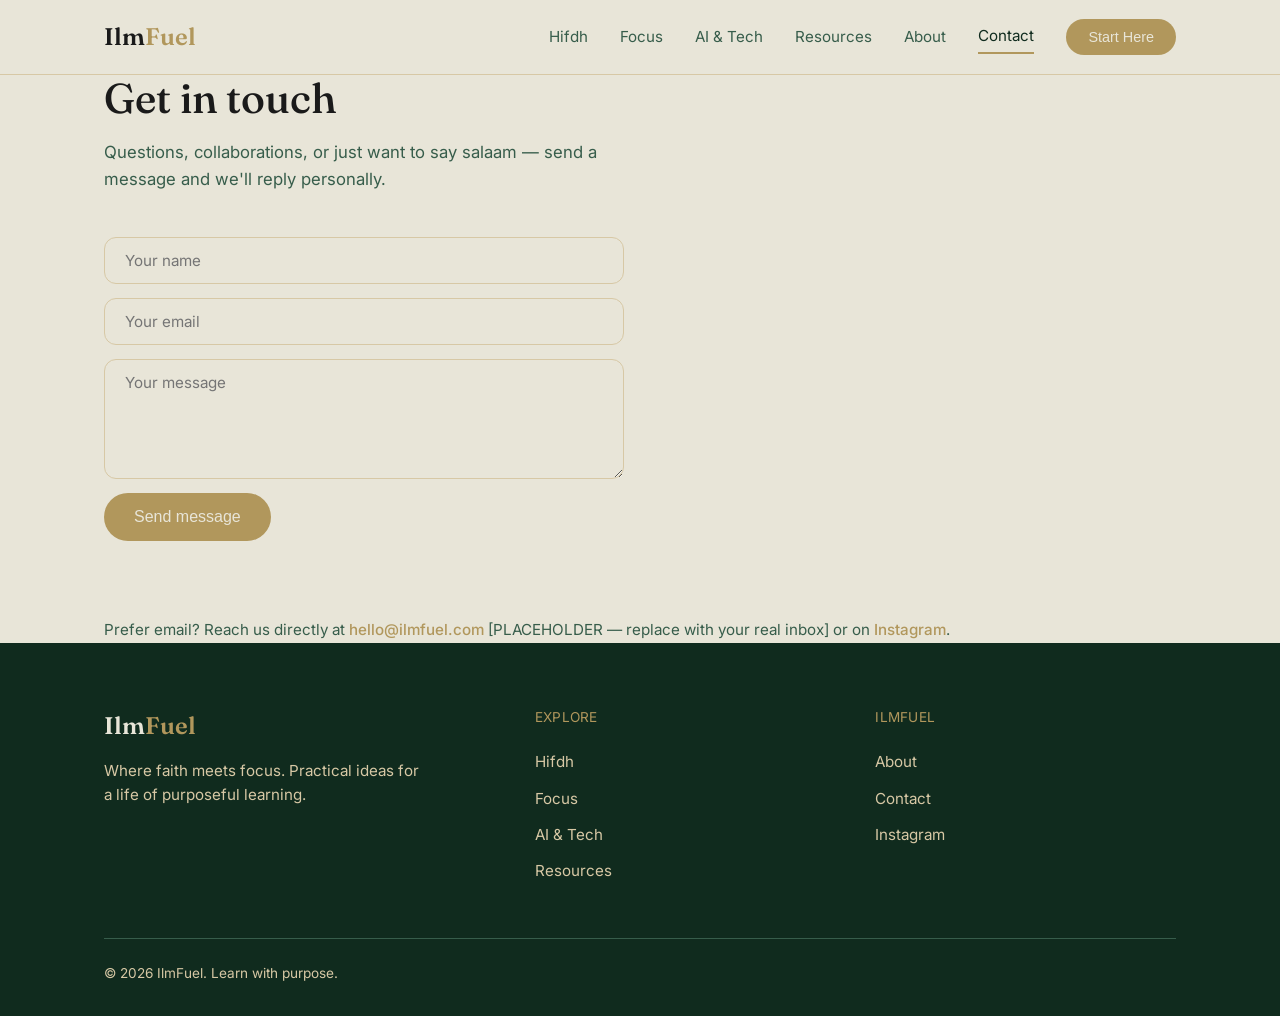
==== contact.html @ 1ef9d291 "Add files via upload" ====
<!DOCTYPE html>
<html lang="en">
<head>
<meta charset="UTF-8">
<meta name="viewport" content="width=device-width, initial-scale=1.0">
<title>Contact — IlmFuel</title>
<meta name="description" content="Questions, collaborations, or just want to say salaam — get in touch with IlmFuel.">
<link rel="icon" type="image/svg+xml" href="favicon.svg">
<link rel="preconnect" href="https://fonts.googleapis.com">
<link rel="preconnect" href="https://fonts.gstatic.com" crossorigin>
<link href="https://fonts.googleapis.com/css2?family=Fraunces:opsz,wght@9..144,400;9..144,500;9..144,600&family=Inter:wght@400;500;600&display=swap" rel="stylesheet">
<link rel="stylesheet" href="style.css">
</head>
<body>

<header>
  <nav class="wrap">
    <a href="index.html" class="logo">Ilm<span>Fuel</span></a>
    <div class="nav-links">
      <a href="hifdh.html">Hifdh</a>
      <a href="focus.html">Focus</a>
      <a href="ai-tech.html">AI &amp; Tech</a>
      <a href="resources.html">Resources</a>
      <a href="about.html">About</a>
      <a href="contact.html" aria-current="page">Contact</a>
      <button class="nav-cta" onclick="location.href='resources.html'">Start Here</button>
    </div>
    <button class="menu-btn" aria-label="Open menu" onclick="openMenu()">
      <span></span><span></span><span></span>
    </button>
  </nav>
</header>

<div class="mobile-menu" id="mobileMenu">
  <div class="mobile-menu-top">
    <span class="logo">Ilm<span>Fuel</span></span>
    <button class="close-btn" aria-label="Close menu" onclick="closeMenu()">&times;</button>
  </div>
  <a href="hifdh.html" onclick="closeMenu()">Hifdh</a>
  <a href="focus.html" onclick="closeMenu()">Focus</a>
  <a href="ai-tech.html" onclick="closeMenu()">AI &amp; Tech</a>
  <a href="resources.html" onclick="closeMenu()">Resources</a>
  <a href="about.html" onclick="closeMenu()">About</a>
  <a href="contact.html" onclick="closeMenu()">Contact</a>
  <button class="nav-cta" onclick="location.href='resources.html'">Start Here</button>
</div>

<main>
  <section class="wrap">
    <div class="section-head reveal">
      <h1>Get in touch</h1>
      <p>Questions, collaborations, or just want to say salaam — send a message and we'll reply personally.</p>
    </div>
    <form class="contact-form reveal" onsubmit="handleContact(event)">
      <input type="text" id="contactName" placeholder="Your name" required aria-label="Your name">
      <input type="email" id="contactEmail" placeholder="Your email" required aria-label="Your email">
      <textarea id="contactMessage" placeholder="Your message" required aria-label="Your message"></textarea>
      <button type="submit" class="btn-primary">Send message</button>
      <p class="form-msg" id="contactMsg"></p>
    </form>
    <p class="contact-alt reveal">
      Prefer email? Reach us directly at
      <a href="mailto:hello@ilmfuel.com">hello@ilmfuel.com</a> [PLACEHOLDER — replace with your real inbox]
      or on <a href="https://instagram.com/ilmfuel" target="_blank" rel="noopener">Instagram</a>.
    </p>
  </section>
</main>

<footer>
  <div class="wrap">
    <div class="footer-grid">
      <div>
        <a href="index.html" class="logo">Ilm<span>Fuel</span></a>
        <p class="tagline">Where faith meets focus. Practical ideas for a life of purposeful learning.</p>
      </div>
      <div class="footer-col">
        <p class="footer-col-label">EXPLORE</p>
        <a href="hifdh.html">Hifdh</a>
        <a href="focus.html">Focus</a>
        <a href="ai-tech.html">AI &amp; Tech</a>
        <a href="resources.html">Resources</a>
      </div>
      <div class="footer-col">
        <p class="footer-col-label">ILMFUEL</p>
        <a href="about.html">About</a>
        <a href="contact.html">Contact</a>
        <a href="https://instagram.com/ilmfuel" target="_blank" rel="noopener">Instagram</a>
      </div>
    </div>
    <div class="footer-bottom">
      <span>© 2026 IlmFuel. Learn with purpose.</span>
    </div>
  </div>
</footer>

<script src="script.js"></script>
</body>
</html>
---- style.css ----
:root{
  --cream:#E8E5D8;
  --forest:#102B1E;
  --mid-green:#375D4B;
  --tan:#D7C8A5;
  --gold:#B1975C;
  --gold-dark:#9c8149;
  --ink:#1A1A1A;
}
*{box-sizing:border-box; margin:0; padding:0;}
html{scroll-behavior:smooth;}
@media (prefers-reduced-motion: reduce){
  html{scroll-behavior:auto;}
  *{animation-duration:0.01ms !important; transition-duration:0.01ms !important;}
}
body{
  background:var(--cream);
  color:var(--ink);
  font-family:'Inter', -apple-system, sans-serif;
  line-height:1.6;
  -webkit-font-smoothing:antialiased;
}
h1,h2,h3,.serif{
  font-family:'Fraunces', serif;
  font-weight:500;
  line-height:1.15;
  color:var(--ink);
}
a{color:inherit; text-decoration:none;}
img{max-width:100%; display:block;}
.wrap{max-width:1120px; margin:0 auto; padding:0 24px;}

a:focus-visible, button:focus-visible, input:focus-visible, textarea:focus-visible{
  outline:2px solid var(--gold);
  outline-offset:3px;
}

/* ---------- Reveal-on-scroll ---------- */
.reveal{opacity:0; transform:translateY(14px); transition:opacity 0.6s ease, transform 0.6s ease;}
.reveal.in{opacity:1; transform:translateY(0);}

/* ---------- Nav ---------- */
header{
  position:sticky; top:0; z-index:100;
  background:rgba(232,229,216,0.94);
  backdrop-filter:blur(8px);
  border-bottom:1px solid var(--tan);
}
nav.wrap{ display:flex; align-items:center; justify-content:space-between; padding:18px 24px; }
.logo{font-family:'Fraunces', serif; font-size:1.5rem; font-weight:600;}
.logo span{color:var(--gold);}
.nav-links{ display:none; gap:32px; align-items:center; }
.nav-links a{ font-size:0.95rem; color:var(--mid-green); transition:color 0.15s; padding:4px 0; }
.nav-links a:hover, .nav-links a[aria-current="page"]{color:var(--forest); border-bottom:2px solid var(--gold);}
.nav-cta{
  background:var(--gold); color:var(--cream); padding:10px 22px; border-radius:100px;
  font-size:0.9rem; font-weight:500; border:none; cursor:pointer; transition:background 0.15s;
}
.nav-cta:hover{background:var(--gold-dark);}
.menu-btn{
  background:none; border:1px solid var(--forest); border-radius:50%;
  width:44px; height:44px; display:flex; flex-direction:column; align-items:center; justify-content:center;
  gap:4px; cursor:pointer;
}
.menu-btn span{display:block; width:18px; height:2px; background:var(--forest);}

.mobile-menu{
  position:fixed; inset:0; background:var(--cream); z-index:200;
  display:flex; flex-direction:column; transform:translateX(100%);
  transition:transform 0.3s ease; padding:24px;
}
.mobile-menu.open{transform:translateX(0);}
.mobile-menu-top{display:flex; justify-content:space-between; align-items:center; margin-bottom:48px;}
.mobile-menu a{
  display:flex; align-items:center;
  font-family:'Fraunces', serif; font-size:1.6rem; padding:14px 4px; min-height:44px;
  border-bottom:1px solid var(--tan); color:var(--forest);
}
.mobile-menu .nav-cta{margin-top:24px; text-align:center; justify-content:center; width:100%; padding:16px;}
.close-btn{background:none; border:none; font-size:1.8rem; cursor:pointer; color:var(--forest); width:44px; height:44px;}

@media (min-width:860px){
  .nav-links{display:flex;}
  .menu-btn{display:none;}
}

/* ---------- Hero ---------- */
.hero{padding:88px 0 80px;}
.eyebrow{color:var(--gold); font-size:0.85rem; font-weight:500; letter-spacing:0.02em; margin-bottom:16px;}
.hero h1{font-size:clamp(2.4rem, 6vw, 3.6rem); margin-bottom:24px; max-width:760px;}
.hero p{font-size:1.15rem; color:var(--mid-green); max-width:520px; margin-bottom:32px;}
.btn-row{display:flex; align-items:center; gap:24px; flex-wrap:wrap;}
.btn-primary{
  background:var(--gold); color:var(--cream); padding:15px 30px; border-radius:100px;
  font-weight:500; font-size:1rem; border:none; cursor:pointer; display:inline-block;
  transition:background 0.15s, transform 0.15s;
}
.btn-primary:hover{background:var(--gold-dark); transform:translateY(-1px);}
.btn-text{color:var(--forest); font-weight:500; border-bottom:1px solid var(--tan); padding-bottom:2px;}
.btn-text:hover{border-color:var(--gold);}

/* ---------- Section shared ---------- */
section{padding:64px 0;}
.section-head{margin-bottom:44px;}
.section-head h1, .section-head h2{font-size:clamp(1.9rem, 4vw, 2.6rem); max-width:640px;}
.section-head p{color:var(--mid-green); max-width:560px; margin-top:16px; font-size:1.05rem;}

/* purpose cards */
.card-grid{display:grid; gap:28px; grid-template-columns:1fr;}
@media(min-width:700px){ .card-grid{grid-template-columns:1fr 1fr;} }
.card{border-top:1px solid var(--tan); padding-top:24px;}
.card h3{font-size:1.3rem; margin-bottom:12px;}
.card p{color:var(--mid-green);}

/* Hifdh step process */
.steps-band{background:var(--tan);}
.step-grid{display:grid; gap:20px; grid-template-columns:1fr; margin-bottom:40px;}
@media(min-width:700px){ .step-grid{grid-template-columns:repeat(3,1fr);} }
.step{background:var(--cream); border-radius:4px; padding:28px 24px;}
.step-num{color:var(--gold); font-family:'Fraunces',serif; font-size:1.1rem; margin-bottom:20px;}
.step h3{font-size:1.2rem; margin-bottom:10px;}
.step p{color:var(--mid-green); font-size:0.97rem;}

/* Pillars overview grid (on homepage) */
.pillars{display:grid; gap:1px; background:var(--tan); border:1px solid var(--tan); grid-template-columns:1fr;}
@media(min-width:700px){ .pillars{grid-template-columns:repeat(2,1fr);} }
.pillar{background:var(--cream); padding:36px 28px;}
.pillar h3{font-size:1.3rem; margin-bottom:10px;}
.pillar p{color:var(--mid-green); margin-bottom:18px; font-size:0.97rem;}
.pillar a{color:var(--gold); font-weight:500; font-size:0.95rem;}

/* Article/resource cards on pillar pages */
.article-grid{display:grid; gap:24px; grid-template-columns:1fr; margin-bottom:16px;}
@media(min-width:640px){ .article-grid{grid-template-columns:1fr 1fr;} }
@media(min-width:960px){ .article-grid{grid-template-columns:repeat(3,1fr);} }
.article-card{
  background:#fff; border:1px solid var(--tan); border-radius:8px; padding:26px;
  display:flex; flex-direction:column; gap:10px; transition:transform 0.15s, border-color 0.15s;
}
.article-card:hover{transform:translateY(-2px); border-color:var(--gold);}
.article-card .tag{font-size:0.72rem; letter-spacing:0.03em; color:var(--gold); font-weight:600;}
.article-card h3{font-size:1.1rem;}
.article-card p{color:var(--mid-green); font-size:0.93rem; flex:1;}
.article-card .read-more{color:var(--gold); font-size:0.9rem; font-weight:500;}

/* Full article stub sections (what "Read more" scrolls to) */
.article-full{border-top:1px solid var(--tan); padding:40px 0;}
.article-full h3{font-size:1.5rem; margin-bottom:6px;}
.article-full .tag{font-size:0.75rem; color:var(--gold); font-weight:600; letter-spacing:0.03em;}
.article-full p{color:var(--mid-green); margin-top:14px; max-width:680px;}
.placeholder-flag{
  display:inline-block; margin-top:16px; font-size:0.78rem; background:var(--tan);
  color:var(--forest); padding:4px 12px; border-radius:100px; font-weight:500;
}

/* Newsletter block */
.newsletter{background:var(--forest); color:var(--cream); border-radius:6px; padding:44px 32px; margin-top:56px;}
.newsletter h3{color:var(--cream); font-size:1.5rem; margin-bottom:10px;}
.newsletter p{color:var(--tan); margin-bottom:24px; max-width:480px;}
.form-row{display:flex; gap:12px; flex-wrap:wrap;}
input[type=email], input[type=text], textarea{
  background:var(--cream); border:1px solid var(--tan); border-radius:100px;
  padding:13px 20px; font-family:'Inter',sans-serif; font-size:0.95rem; flex:1; min-width:200px; color:var(--ink);
}
textarea{border-radius:16px; min-height:120px; width:100%; resize:vertical;}
.form-msg{margin-top:14px; font-size:0.9rem; color:var(--gold); min-height:1.2em;}

/* About lede */
.about p.lede{font-size:clamp(1.6rem,3.2vw,2rem); font-family:'Fraunces',serif; max-width:720px; margin-bottom:28px;}

/* Contact */
.contact-form{max-width:520px; display:flex; flex-direction:column; gap:14px;}
.contact-form input, .contact-form textarea{border-radius:12px; width:100%;}
.contact-form button{align-self:flex-start;}
.contact-alt{margin-top:32px; color:var(--mid-green); font-size:0.95rem;}
.contact-alt a{color:var(--gold); font-weight:500;}

/* Lead magnet (Resources page) */
.lead-magnet{
  background:var(--tan); border-radius:8px; padding:36px 30px; display:flex; flex-wrap:wrap;
  align-items:center; justify-content:space-between; gap:20px; margin-bottom:56px;
}
.lead-magnet h3{font-size:1.3rem; margin-bottom:8px;}
.lead-magnet p{color:var(--forest); max-width:420px; font-size:0.95rem;}

/* Footer */
footer{background:var(--forest); color:var(--cream); padding:64px 0 32px;}
.footer-grid{display:grid; gap:40px; grid-template-columns:1fr; margin-bottom:48px;}
@media(min-width:700px){ .footer-grid{grid-template-columns:1.3fr 1fr 1fr;} }
footer .logo{color:var(--cream);}
footer .tagline{color:var(--tan); margin-top:14px; max-width:320px; font-size:0.95rem;}
.footer-col-label{color:var(--gold); font-size:0.85rem; letter-spacing:0.02em; margin-bottom:16px;}
.footer-col a{display:block; color:var(--tan); padding:6px 0; font-size:0.95rem;}
.footer-col a:hover{color:var(--cream);}
.footer-bottom{border-top:1px solid var(--mid-green); padding-top:24px; font-size:0.85rem; color:var(--tan); display:flex; justify-content:space-between; flex-wrap:wrap; gap:12px;}
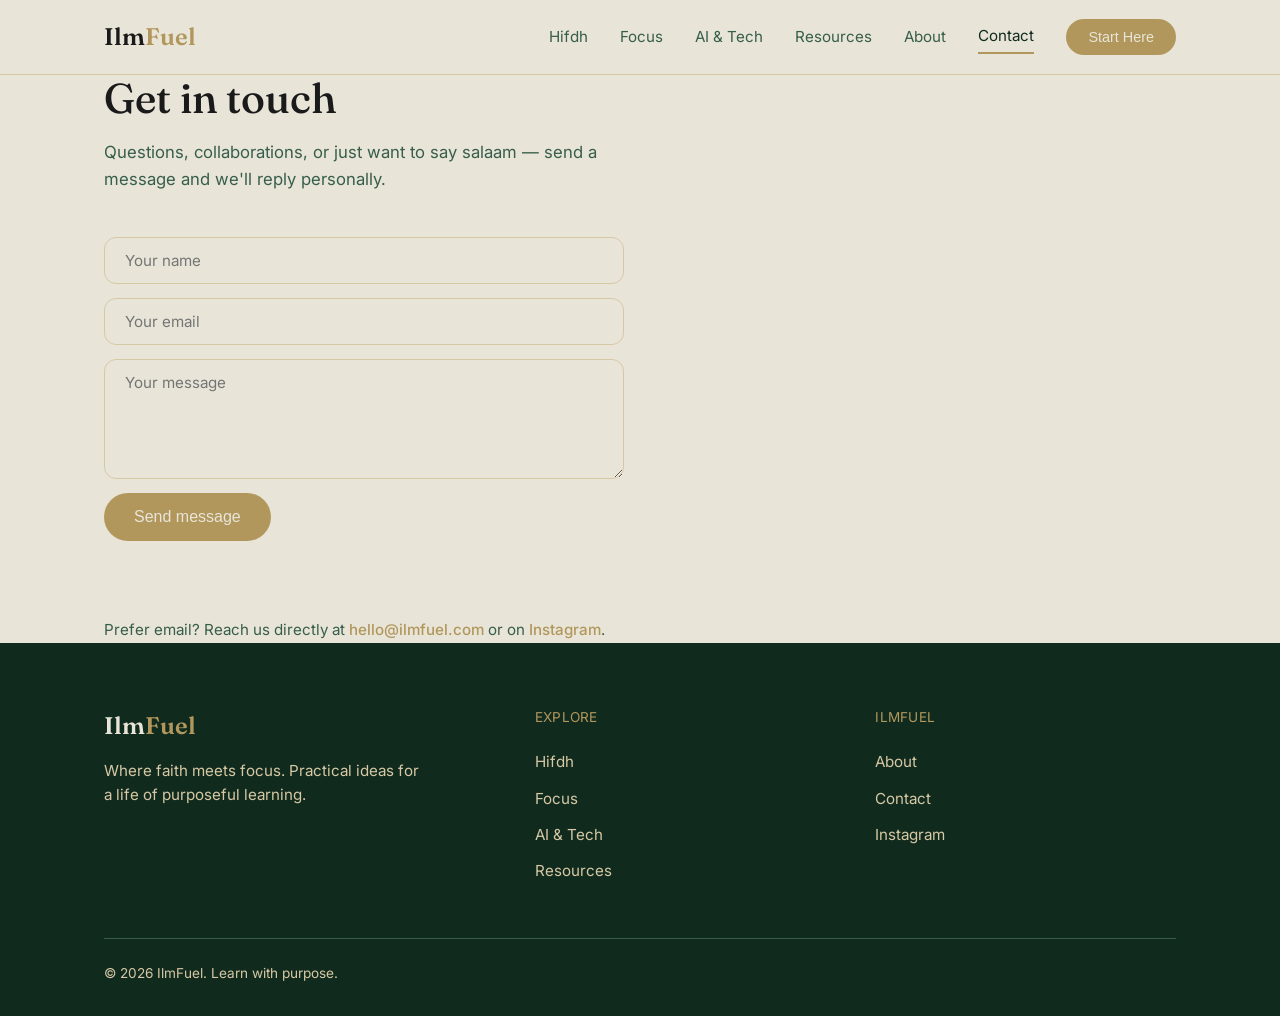
==== commit 9886b660: "Add files via upload" ====
--- a/contact.html
+++ b/contact.html
@@ -60,7 +60,7 @@
     </form>
     <p class="contact-alt reveal">
       Prefer email? Reach us directly at
-      <a href="mailto:hello@ilmfuel.com">hello@ilmfuel.com</a> [PLACEHOLDER — replace with your real inbox]
+      <a href="mailto:hello@ilmfuel.com">hello@ilmfuel.com</a>
       or on <a href="https://instagram.com/ilmfuel" target="_blank" rel="noopener">Instagram</a>.
     </p>
   </section>
